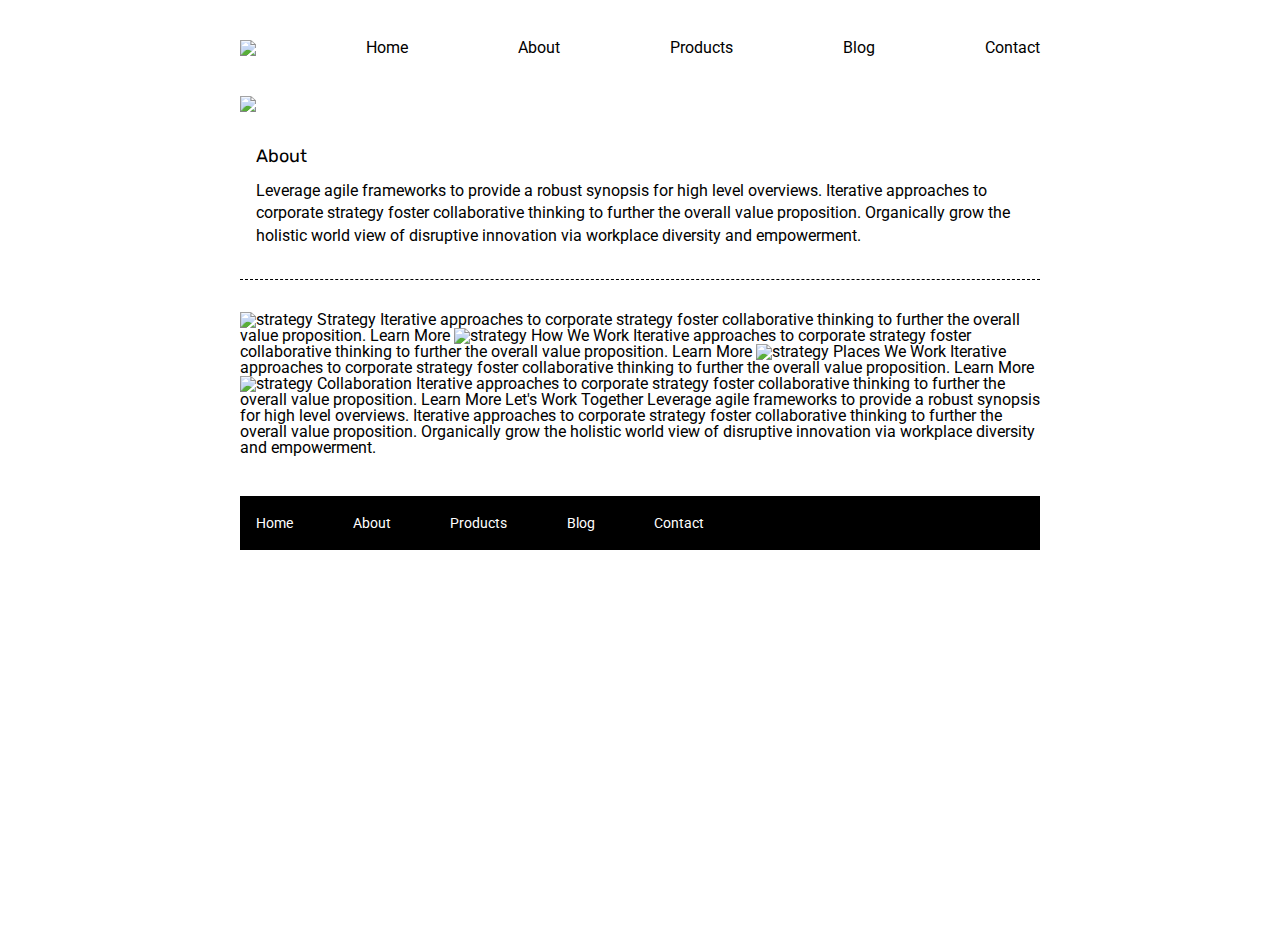
==== about.html @ 3c6da7c6 "About Nav and Header Looking Spiffy" ====
<!doctype html>

<html lang="en">
<head>
  <meta charset="utf-8">

  <title>Sprint Challenge - About</title>

  <link href="https://fonts.googleapis.com/css?family=Roboto|Rubik" rel="stylesheet">
  <link rel="stylesheet" href="css/index.css">

</head>


<body>
    <div class="container about-page">

        <nav>
            <img src="img/lambda-black.png">
            <a href="#">Home</a>
            <a href="about.html">About</a>
            <a href="#">Products</a>
            <a href="#">Blog</a>
            <a href="#">Contact</a>
        </nav>

        <img src="img/jumbo-about.png">
        
        <header class="about-header">
            <h2>About</h2>

            <p>Leverage agile frameworks to provide a robust synopsis for high level overviews. Iterative approaches to corporate strategy foster collaborative thinking to further the overall value proposition. Organically grow the holistic world view of disruptive innovation via workplace diversity and empowerment.</p>
        </header>


    <img src="img/about-plan.png" alt="strategy">
    
    Strategy
    
    Iterative approaches to corporate strategy foster collaborative thinking to further the overall value proposition.

    Learn More



    <img src="img/about-working.png" alt="strategy">
    
    How We Work
    
    Iterative approaches to corporate strategy foster collaborative thinking to further the overall value proposition.

    Learn More



    <img src="img/about-office.png" alt="strategy">
    
    Places We Work

    Iterative approaches to corporate strategy foster collaborative thinking to further the overall value proposition.

    Learn More

    <img src="img/about-meeting.png" alt="strategy">
    
    Collaboration
    
    Iterative approaches to corporate strategy foster collaborative thinking to further the overall value proposition.

    Learn More

    Let's Work Together

    Leverage agile frameworks to provide a robust synopsis for high level overviews. Iterative approaches to corporate strategy foster collaborative thinking to further the overall value proposition. Organically grow the holistic world view of disruptive innovation via workplace diversity and empowerment.
        
      <footer>
        <nav>
          <a href="index.html">Home</a>
          <a href="#">About</a>
          <a href="#">Products</a>
          <a href="#">Blog</a>
          <a href="#">Contact</a>
        </nav>
      </footer>
    </div><!-- container -->        
</body>
</html>
---- css/index.css ----
/* http://meyerweb.com/eric/tools/css/reset/ 
   v2.0 | 20110126
   License: none (public domain)
*/

html, body, div, span, applet, object, iframe,
h1, h2, h3, h4, h5, h6, p, blockquote, pre,
a, abbr, acronym, address, big, cite, code,
del, dfn, em, img, ins, kbd, q, s, samp,
small, strike, strong, sub, sup, tt, var,
b, u, i, center,
dl, dt, dd, ol, ul, li,
fieldset, form, label, legend,
table, caption, tbody, tfoot, thead, tr, th, td,
article, aside, canvas, details, embed, 
figure, figcaption, footer, header, hgroup, 
menu, nav, output, ruby, section, summary,
time, mark, audio, video {
	margin: 0;
	padding: 0;
	border: 0;
	font-size: 100%;
	font: inherit;
	vertical-align: baseline;
}
/* HTML5 display-role reset for older browsers */
article, aside, details, figcaption, figure, 
footer, header, hgroup, menu, nav, section {
	display: block;
}
body {
	line-height: 1;
}
ol, ul {
	list-style: none;
}
blockquote, q {
	quotes: none;
}
blockquote:before, blockquote:after,
q:before, q:after {
	content: '';
	content: none;
}
table {
	border-collapse: collapse;
	border-spacing: 0;
}

* {
    box-sizing: border-box;
}

html, body {
    height: 100%;
    font-family: 'Roboto', sans-serif;
}

h1, h2, h3, h4, h5 {
    font-size: 18px;
    margin-bottom: 15px;
    font-family: 'Rubik', sans-serif;
}

p {
    line-height: 1.4;
}

.container {
    width: 800px;
    margin: 0 auto;
}

nav {
    display: flex;
    justify-content: space-between;
    align-items: flex-end;
    margin: 5% 0;
}

nav a {
    color: black;
    text-decoration: none;
}

header img {
    margin-bottom: 3%;
}

.top-content {
    display: flex;
    flex-wrap: wrap;
    justify-content: space-evenly;
    margin-bottom: 20px;
    border-bottom: 1px dashed black;
}

.top-content .text-container {
    width: 48%;
    padding: 0 1%;
    padding-bottom: 20px;  
}

.middle-content {
    margin-bottom: 20px;
    border-bottom: 1px dashed black;
}

.middle-content h2 {
    padding: 0 2%;
    margin-bottom: 0;
}

.middle-content .boxes {
    display: flex;
    flex-wrap: wrap;
    justify-content: space-evenly;
}

/*
``
`cadetblue`
`coral`
`crimson`
`forestgreen`
`darkorchid`
`hotpink`
`indigo`
`dodgerblue`
*/
.middle-content .boxes .box {
    width: 12.5%;
    height: 100px;
    background: black;
    margin: 20px 2.5%;
    color: white;
    display: flex;
    align-items: center;
    justify-content: center;
}

.middle-content .boxes .box:first-child {
    background-color: teal;
}

.middle-content .boxes .box:nth-child(2) {
    background-color: gold;
}

.middle-content .boxes .box:nth-child(3) {
    background-color: cadetblue;
}

.middle-content .boxes .box:nth-child(4) {
    background-color: coral;
}

.middle-content .boxes .box:nth-child(5) {
    background-color: crimson;
}

.middle-content .boxes .box:nth-child(6) {
    background-color: forestgreen;
}

.middle-content .boxes .box:nth-child(7) {
    background-color: darkorchid;
}

.middle-content .boxes .box:nth-child(8) {
    background-color: hotpink;
}

.middle-content .boxes .box:nth-child(9) {
    background-color: indigo;
}

.middle-content .boxes .box:nth-child(10) {
    background-color: dodgerblue;
}

.bottom-content {
    display: flex;
    margin: 0 2% 20px;
    justify-content: space-around;
}

.bottom-content .text-container {
    padding-right: 4%;
}

.bottom-content .text-container:last-child {
    padding-right: 0;
}

footer {
    width: 100%;
    background: black;
}

footer nav {
    width: 60%;
    display: flex;
    justify-content: space-between;
    align-items: center;
    padding: 20px 2%;
    font-size: 14px;
}

footer nav a {
    color: white;
    text-decoration: none;
}

.about-header h2,
.about-header p {
    margin-left: 2%;
}

.about-header {
    margin-top: 4%;
    border-bottom: 1px dashed black;
    padding-bottom: 4%;
    margin-bottom: 4%;
}
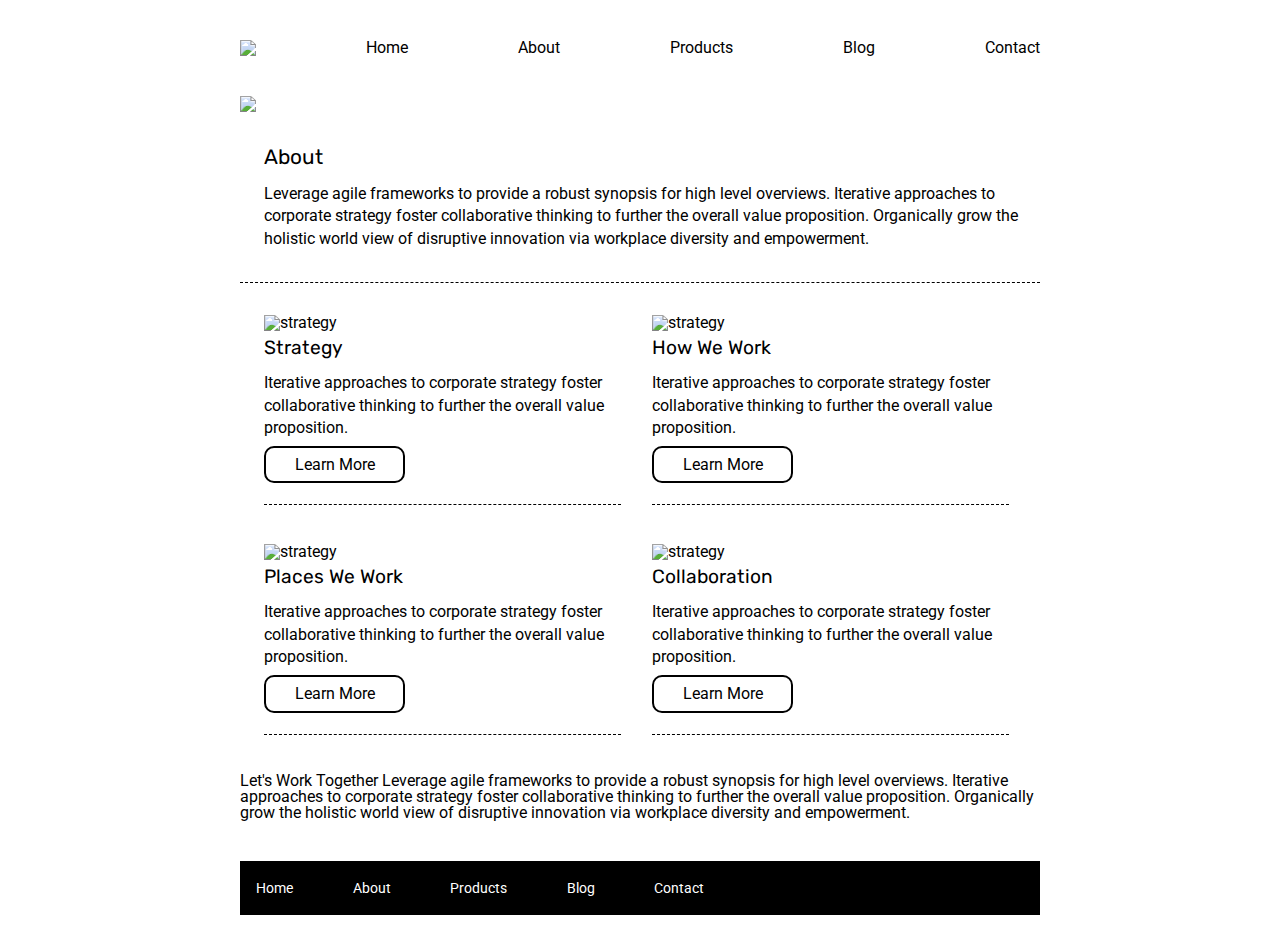
==== commit 0ca80f74: "Info Boxes Done" ====
--- a/about.html
+++ b/about.html
@@ -32,42 +32,49 @@
             <p>Leverage agile frameworks to provide a robust synopsis for high level overviews. Iterative approaches to corporate strategy foster collaborative thinking to further the overall value proposition. Organically grow the holistic world view of disruptive innovation via workplace diversity and empowerment.</p>
         </header>
 
+        <section class="info-tabs">
+          <div class="info-tab">
+              <img src="img/about-plan.png" alt="strategy">
+    
+              <h2>Strategy</h2>
+              
+              <p>Iterative approaches to corporate strategy foster collaborative thinking to further the overall value proposition.</p>
+    
+              <a href="#">Learn More</a>
+          </div>
 
-    <img src="img/about-plan.png" alt="strategy">
+          <div class="info-tab">
+              <img src="img/about-working.png" alt="strategy">
+          
+              <h2>How We Work</h2>
+              
+              <p>Iterative approaches to corporate strategy foster collaborative thinking to further the overall value proposition.</p>
+
+              <a href="#">Learn More</a>
+          </div>
+
+          <div class="info-tab">
+              <img src="img/about-office.png" alt="strategy">
+          
+              <h2>Places We Work</h2>
+
+              <p>Iterative approaches to corporate strategy foster collaborative thinking to further the overall value proposition.</p>
+
+              <a href="#">Learn More</a>
+          </div>
+
+          <div class="info-tab">
+              <img src="img/about-meeting.png" alt="strategy">
+          
+              <h2>Collaboration</h2>
+              
+              <p>Iterative approaches to corporate strategy foster collaborative thinking to further the overall value proposition.</p>
+
+              <a href="#">Learn More</a>
+          </div>
+
+        </section>
     
-    Strategy
-    
-    Iterative approaches to corporate strategy foster collaborative thinking to further the overall value proposition.
-
-    Learn More
-
-
-
-    <img src="img/about-working.png" alt="strategy">
-    
-    How We Work
-    
-    Iterative approaches to corporate strategy foster collaborative thinking to further the overall value proposition.
-
-    Learn More
-
-
-
-    <img src="img/about-office.png" alt="strategy">
-    
-    Places We Work
-
-    Iterative approaches to corporate strategy foster collaborative thinking to further the overall value proposition.
-
-    Learn More
-
-    <img src="img/about-meeting.png" alt="strategy">
-    
-    Collaboration
-    
-    Iterative approaches to corporate strategy foster collaborative thinking to further the overall value proposition.
-
-    Learn More
 
     Let's Work Together
 
--- a/css/index.css
+++ b/css/index.css
@@ -214,12 +214,47 @@
 
 .about-header h2,
 .about-header p {
-    margin-left: 2%;
-}
+    margin-left: 3%;
+}
+
+.about-header h2 { font-size: 130%; }
 
 .about-header {
     margin-top: 4%;
     border-bottom: 1px dashed black;
     padding-bottom: 4%;
     margin-bottom: 4%;
-}+}
+
+.info-tabs {
+    margin-left: 3%;
+    display: flex;
+    flex-wrap: wrap;
+}
+
+.info-tab img {
+    width: 100%;
+}
+
+.info-tab {
+    width: 46%;
+    margin-right: 4%;
+    margin-bottom: 5%;
+    border-bottom: 1px dashed black;
+    padding-bottom: 4%;
+}
+
+.info-tab h2 {
+    margin-top: 2%;
+    font-size: 120%;
+}
+
+.info-tab p { margin-bottom: 5%; }
+
+.info-tab a {
+    text-decoration: none;
+    color: black;
+    border: 2px solid black;
+    padding: 2% 8%;
+    border-radius: 10px;
+}
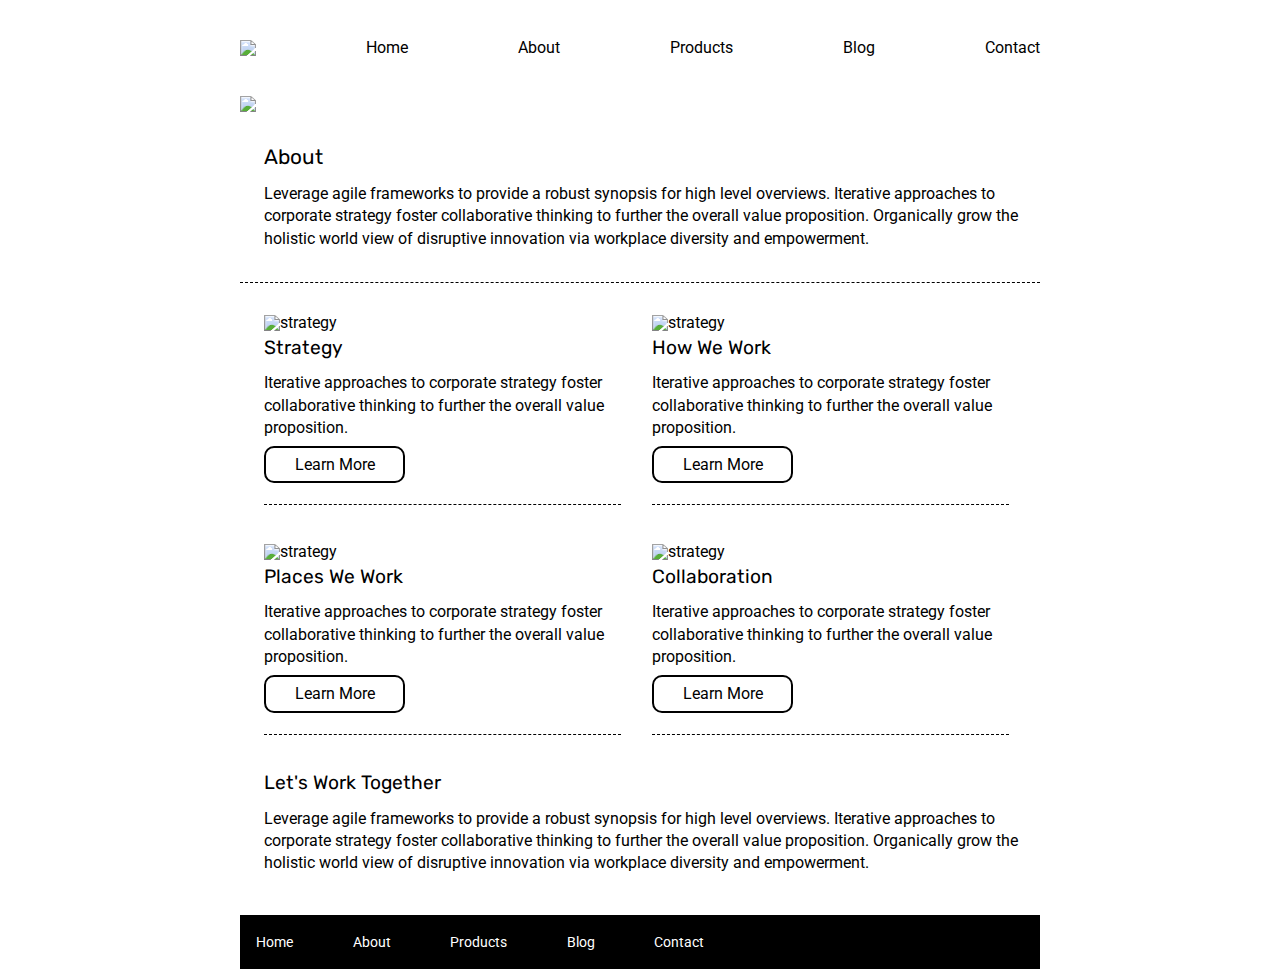
==== commit 9c540e55: "Work Together Finished" ====
--- a/about.html
+++ b/about.html
@@ -74,11 +74,14 @@
           </div>
 
         </section>
+        
+        <section class="work-together">
+          <h2>Let's Work Together</h2>
+
+          <p>Leverage agile frameworks to provide a robust synopsis for high level overviews. Iterative approaches to corporate strategy foster collaborative thinking to further the overall value proposition. Organically grow the holistic world view of disruptive innovation via workplace diversity and empowerment.</p>
+        </section>
+
     
-
-    Let's Work Together
-
-    Leverage agile frameworks to provide a robust synopsis for high level overviews. Iterative approaches to corporate strategy foster collaborative thinking to further the overall value proposition. Organically grow the holistic world view of disruptive innovation via workplace diversity and empowerment.
         
       <footer>
         <nav>
--- a/css/index.css
+++ b/css/index.css
@@ -258,3 +258,7 @@
     padding: 2% 8%;
     border-radius: 10px;
 }
+
+.work-together { margin-left: 3%; }
+
+.work-together h2 { font-size: 120%; }
